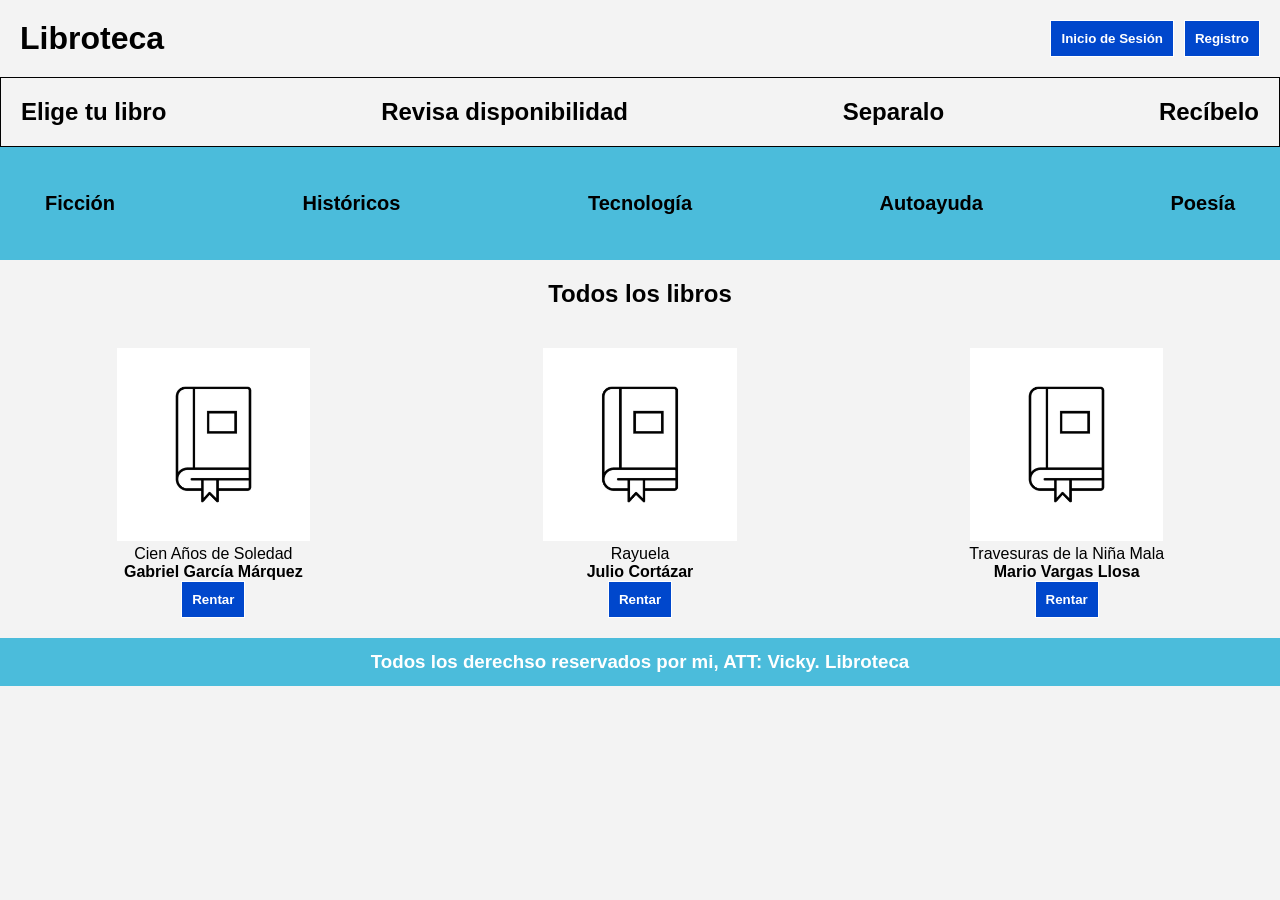
==== Examen/Prueba 1/index.html @ 6f432e55 "update prueba" ====
<!DOCTYPE html>
<html lang="en">

<head>
    <meta charset="UTF-8">
    <meta name="viewport" content="width=device-width, initial-scale=1.0">
    <title>Prueba Intento 2</title>
    <link rel="stylesheet" href="style.css">
</head>

<body>
    <div class="superior">
        <div class="div-titulo">
            <h1>
                Libroteca
            </h1>
        </div>

        <div class="div-button">
            <button type="button" id="boton-iniciar-sesion">Inicio de Sesión</button>
            <button type="button" id="button">Registro</button>
        </div>
    </div>

    <div class="menu">
        <div class="elige">
            <h2>Elige tu libro</h2>
        </div>

        <div class="revisa">
            <h2>Revisa disponibilidad</h2>
        </div>

        <div class="separa">
            <h2>Separalo</h2>
        </div>

        <div class="recibelo">
            <h2>Recíbelo</h2>
        </div>

    </div>

    <div class="generos">
        <div class="titulo-genero">
            <button type="button" id="buton-genero-1">Ficción</button>
        </div>

        <div class="titulo-genero">
            <button type="button" id="buton-genero-2">Históricos</button>
        </div>

        <div class="titulo-genero">
            <button type="button" id="buton-genero-3">Tecnología</button>
        </div>

        <div class="titulo-genero">
            <button type="button" id="buton-genero-4">Autoayuda</button>
        </div>

        <div class="titulo-genero">
            <button type="button" id="buton-genero-5">Poesía</button>
        </div>
    </div>

    <div class="div-libros">
        <h2>
            Todos los libros
        </h2>
    </div>

    <div class="items">
        <div class="items-1">
            <img src="icon/book.jpg" id="img" alt="img">
            <p class="parrafo-1">
                Cien Años de Soledad
            </p>
            <p class="parrafo-2">
                Gabriel García Márquez
            </p>
            <button type="button" id="button-rentar-1">Rentar</button>
        </div>

        <div class="items-1">
            <img src="icon/book.jpg" id="img" alt="img">
            <p class="parrafo-1">
                Rayuela
            </p>
            <p class="parrafo-2">
                Julio Cortázar
            </p>
            <button type="button" id="button-rentar-2">Rentar</button>
        </div>

        <div class="items-1">
            <img src="icon/book.jpg" id="img" alt="img">
            <p class="parrafo-1">
                Travesuras de la Niña Mala
            </p>
            <p class="parrafo-2">
                Mario Vargas Llosa
            </p>
            <button type="button" id="button-rentar-3">Rentar</button>
        </div>
    </div>

    <div class="footer">
        <h3>
            Todos los derechso reservados por mi, ATT: Vicky. Libroteca
        </h3>
    </div>

    <script src="script.js"></script>
</body>

</html>
---- Examen/Prueba 1/style.css ----
* {
  margin: 0;
  padding: 0;
  border: 0;
}

body {
  font-family: "Inter", sans-serif;
  background: #f3f3f3;
}

.superior {
  display: flex;
  justify-content: space-between;
  align-items: center;
  padding: 20px;
}

.div-button {
  display: flex;
  gap: 10px;
}

.menu {
  border: 1px;
  border-style: solid;
  display: flex;
  justify-content: space-between;
  align-items: center;
  padding: 20px;
}

.generos,
.titulo-genero,
#buton-genero-1,
#buton-genero-2,
#buton-genero-3,
#buton-genero-4,
#buton-genero-5 {
  background-color: #4bbcdb;
  display: flex;
  justify-content: space-between;
  align-items: center;
  padding: 15px;
  color: black;
  font-size: 20px;
  font-weight: bold;
  cursor: pointer;
}

.div-libros {
  display: flex;
  justify-content: center;
  align-items: center;
  padding: 20px;
}

.items {
  display: flex;
  flex-direction: row;
  text-align: center;
  justify-content: center;
  align-items: center;
  padding: 20px;
  gap: 40px;
}

#img {
  width: 50%;
}

.parrafo-2 {
  font-weight: bold;
}

.footer {
  background-color: #4bbcdb;
  padding: 1%;
  text-align: center;
  color: white;
  font-weight: bold;
}

#button,
#boton-iniciar-sesion,
#button-rentar-1,
#button-rentar-2,
#button-rentar-3 {
  border: 1px;
  border-style: solid;
  padding: 10px;
  background-color: #0047cc;
  color: white;
  font-weight: bold;
  cursor: pointer;
}
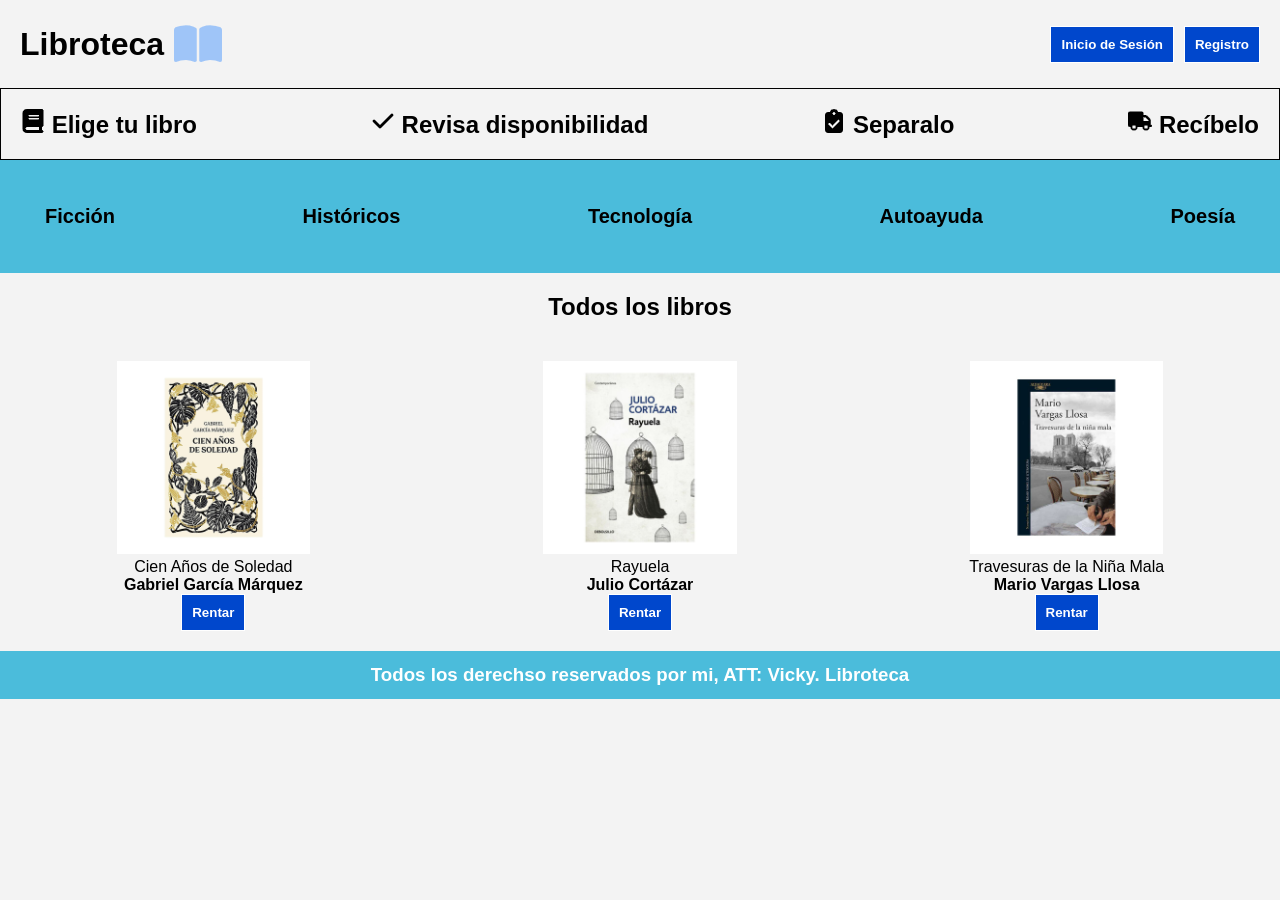
==== commit 973fb46f: "update prueba" ====
--- a/Examen/Prueba 1/index.html
+++ b/Examen/Prueba 1/index.html
@@ -13,7 +13,9 @@
         <div class="div-titulo">
             <h1>
                 Libroteca
+                <img src="icon/logo.png" class="logo" alt="Logo">
             </h1>
+            
         </div>
 
         <div class="div-button">
@@ -24,19 +26,31 @@
 
     <div class="menu">
         <div class="elige">
-            <h2>Elige tu libro</h2>
+            <h2>
+                <img src="icon/libro.png" class="logo" alt="Logo">
+                Elige tu libro
+            </h2>
         </div>
 
         <div class="revisa">
-            <h2>Revisa disponibilidad</h2>
+            <h2>
+                <img src="icon/check.png" class="logo" alt="Logo">
+                Revisa disponibilidad
+            </h2>
         </div>
 
         <div class="separa">
-            <h2>Separalo</h2>
+            <h2>
+                <img src="icon/separalo.png" class="logo" alt="Logo">
+                Separalo
+            </h2>
         </div>
 
         <div class="recibelo">
-            <h2>Recíbelo</h2>
+            <h2>
+                <img src="icon/shipping.png" class="logo" alt="Logo">
+                Recíbelo
+            </h2>
         </div>
 
     </div>
@@ -71,7 +85,7 @@
 
     <div class="items">
         <div class="items-1">
-            <img src="icon/book.jpg" id="img" alt="img">
+            <img src="icon/cien.jpg" id="img" alt="img">
             <p class="parrafo-1">
                 Cien Años de Soledad
             </p>
@@ -82,7 +96,7 @@
         </div>
 
         <div class="items-1">
-            <img src="icon/book.jpg" id="img" alt="img">
+            <img src="icon/rayuela.jpg" id="img" alt="img">
             <p class="parrafo-1">
                 Rayuela
             </p>
@@ -93,7 +107,7 @@
         </div>
 
         <div class="items-1">
-            <img src="icon/book.jpg" id="img" alt="img">
+            <img src="icon/travesuras.jpg" id="img" alt="img">
             <p class="parrafo-1">
                 Travesuras de la Niña Mala
             </p>
--- a/Examen/Prueba 1/style.css
+++ b/Examen/Prueba 1/style.css
@@ -14,6 +14,12 @@
   justify-content: space-between;
   align-items: center;
   padding: 20px;
+}
+
+.div-titulo h1 {
+    display: flex;
+    align-items: center;
+    gap: 10px;
 }
 
 .div-button {
